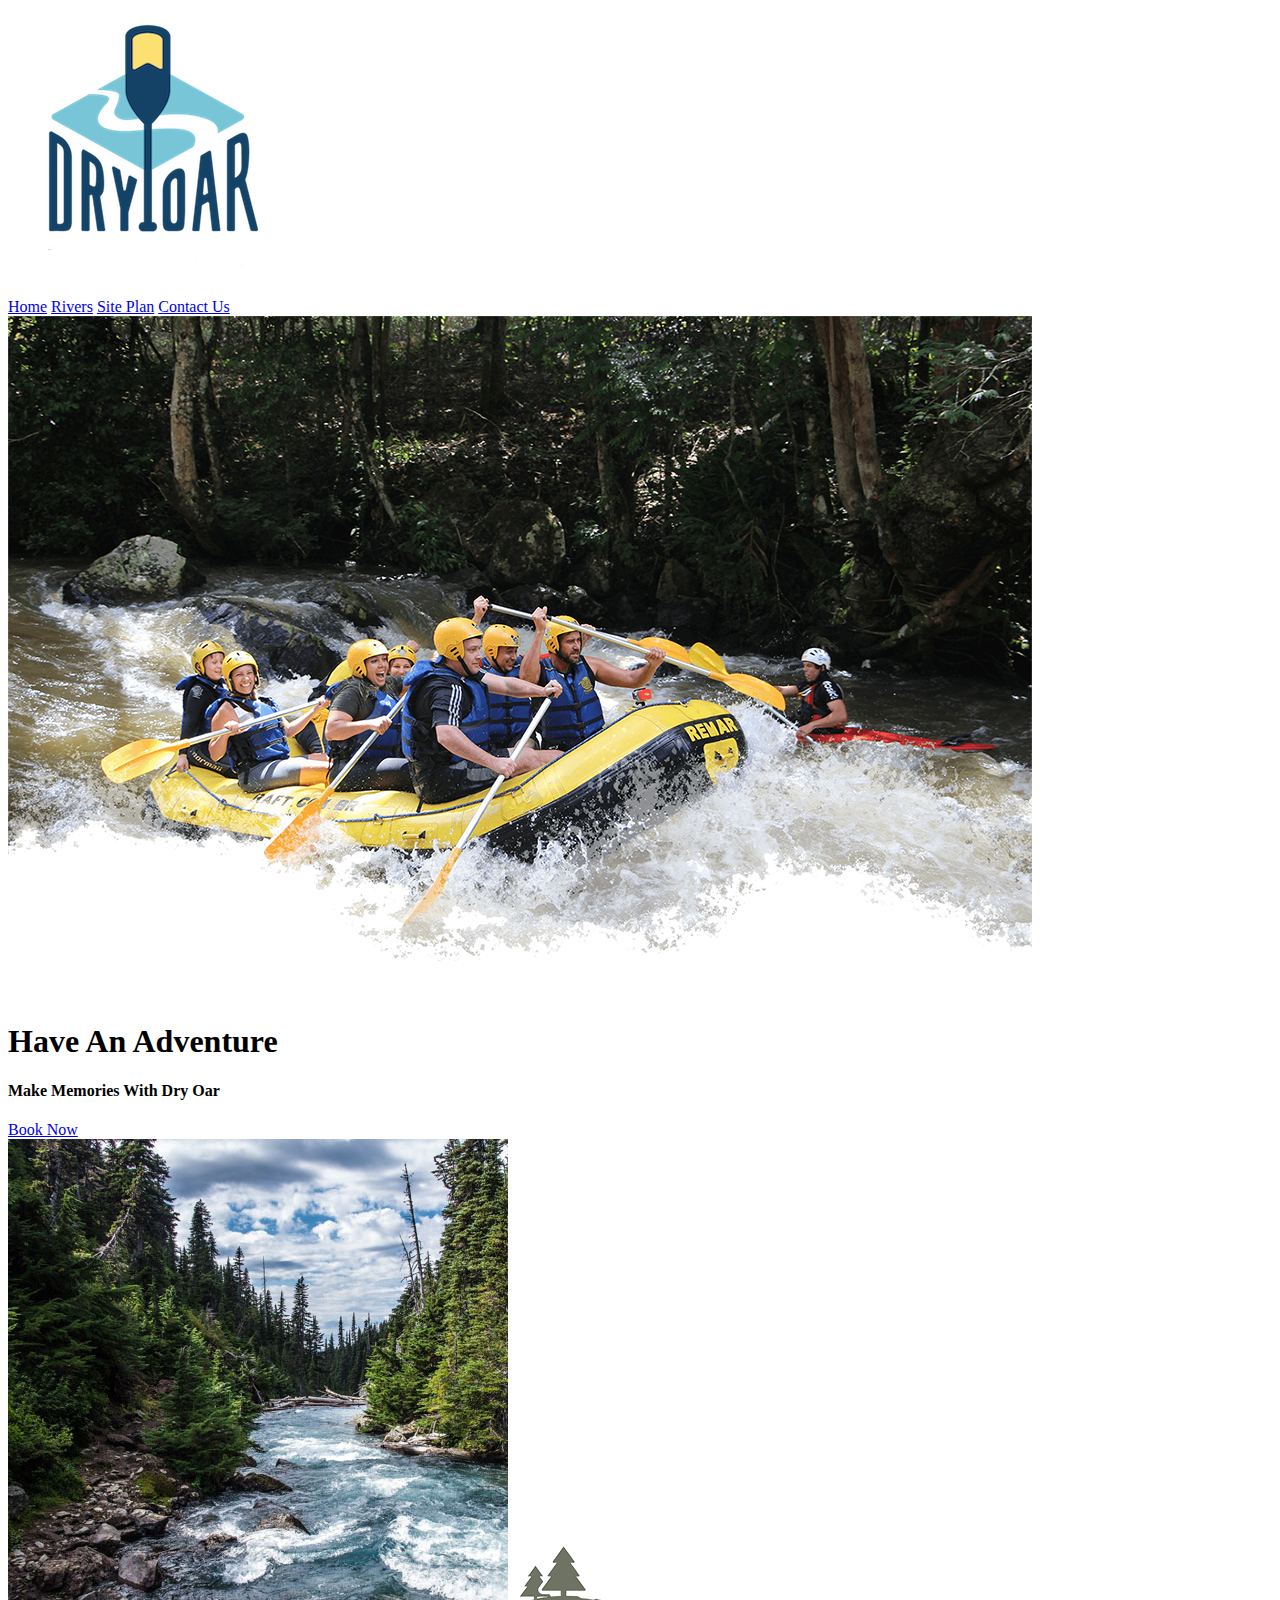
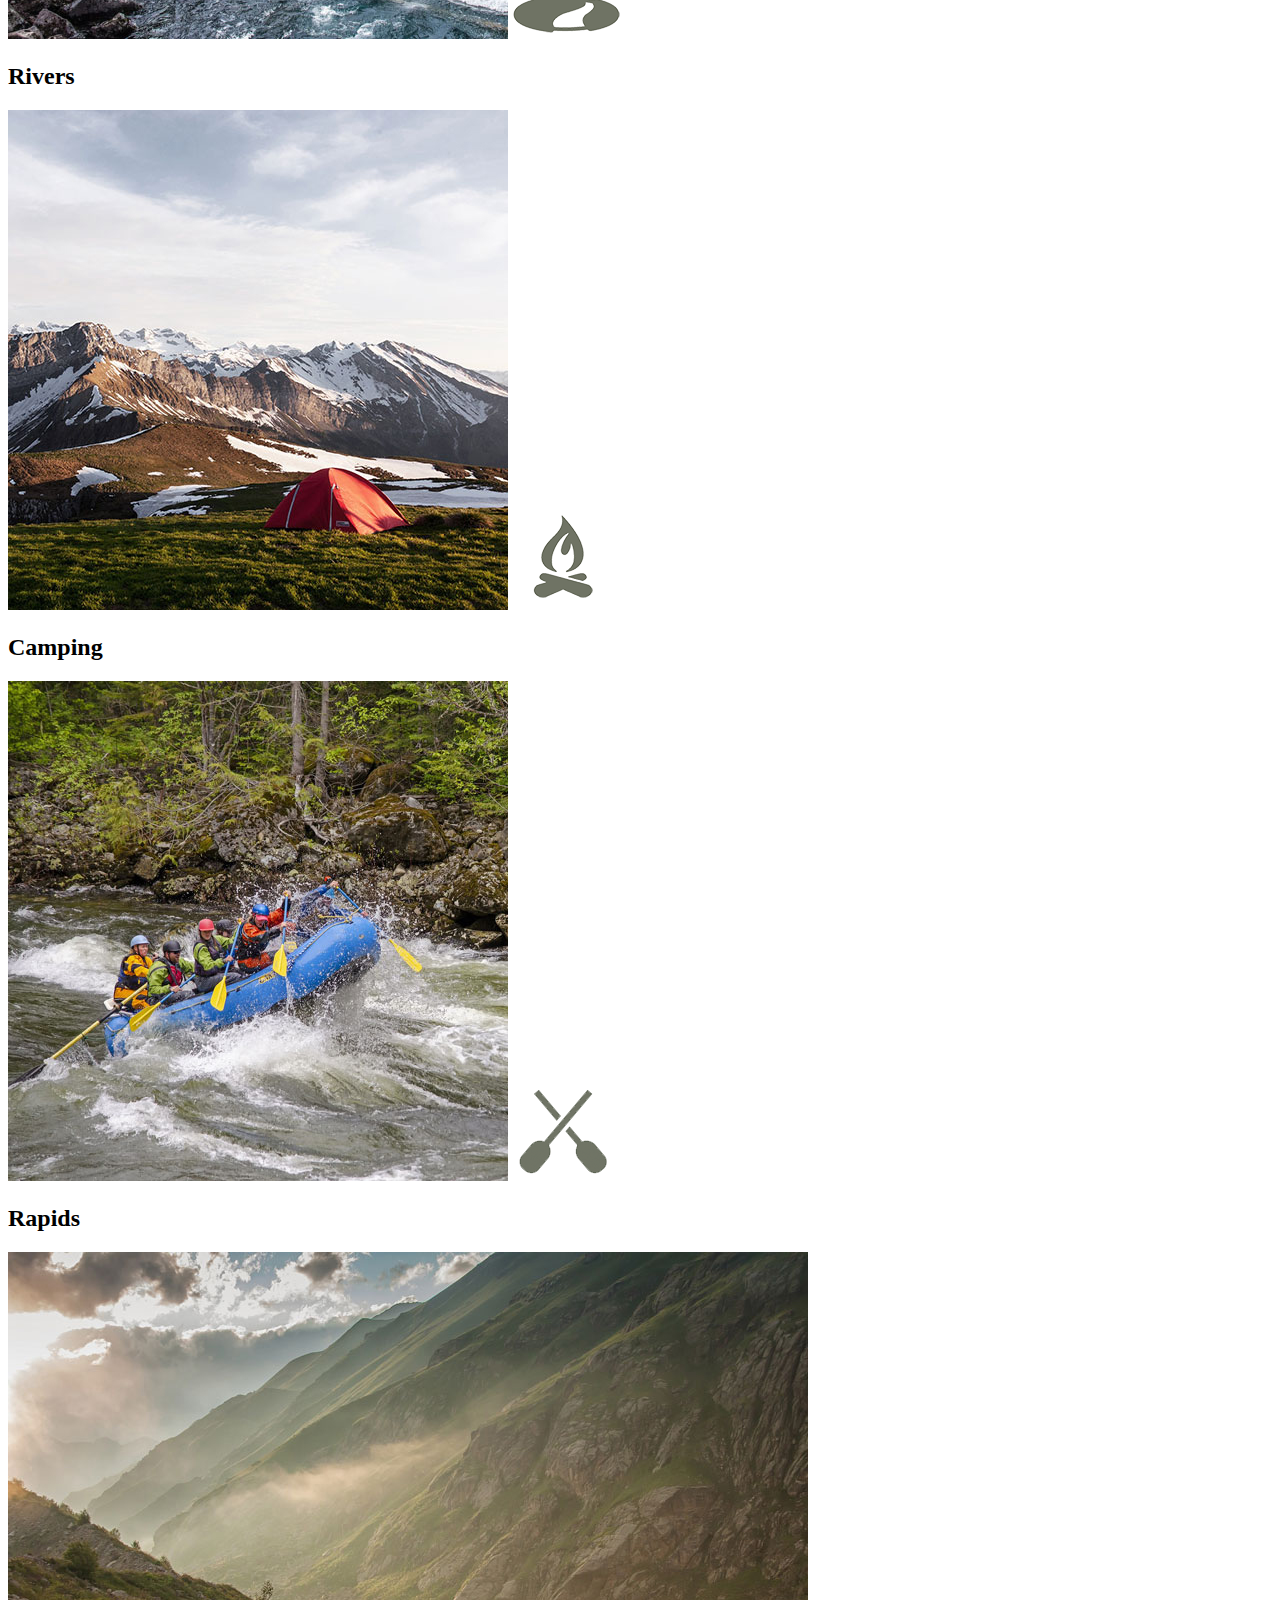
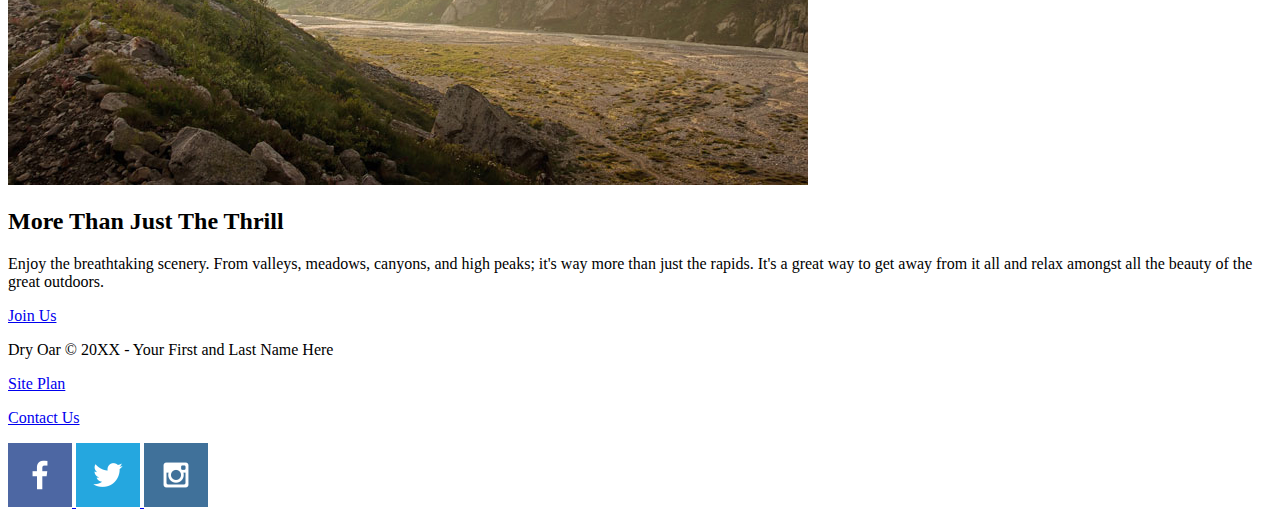
==== wwr/index.html @ d90bd67d "create html for home page" ====
<!DOCTYPE html>
<html lang="en">
  <head>
    <meta charset="UTF-8" />
    <meta name="viewport" content="width=device-width, initial-scale=1.0" />
    <title>Whitewater Rafting Vacations | Dry Oar Boating | Home</title>
  </head>
  <body>
    <header>
      <a id="logo_link" href="index.html">
        <img class="logo" src="images/logo.png" alt="Dry Oar Logo" />
      </a>
      <nav>
        <a href="index.html">Home</a>
        <a href="#">Rivers</a>
        <a href="site-plan-rafting.html">Site Plan</a>
        <a href="contactus.html">Contact Us</a>
      </nav>
    </header>
    <div id="hero">
      <div id="hero-box">
        <img
          id="hero-img"
          src="images/hero.png"
          alt="People enjoying white water rafting"
        />
      </div>
      <section id="hero-msg">
        <h1 class="home-title">Have An Adventure</h1>
        <h4>Make Memories With Dry Oar</h4>
        <div class="button-box">
          <a class="book" href="contactus.html">Book Now</a>
        </div>
      </section>
    </div>
    <main class="home-grid">
      <section class="rivers-card">
        <img class="card-img" src="images/rivers.jpg" alt="river in forest" />
        <img class="icon" src="images/river_icon.png" alt="river icon" />
        <h2>Rivers</h2>
      </section>
      <section class="camping-card">
        <img
          class="card-img"
          src="images/camping.jpg"
          alt="tent in mountains"
        />
        <img class="icon" src="images/fire_icon.png" alt="fire icon" />
        <h2>Camping</h2>
      </section>
      <section class="rapids-card">
        <img class="card-img" src="images/rapids.jpg" alt="rafting boat" />
        <img class="icon" src="images/oars.png" alt="oars icon" />
        <h2>Rapids</h2>
      </section>
      <img class="mountains" src="images/mountains.jpg" alt="Misty mountains" />
      <section class="msg">
        <h2>More Than Just The Thrill</h2>
        <p>
          Enjoy the breathtaking scenery. From valleys, meadows, canyons, and
          high peaks; it's way more than just the rapids. It's a great way to
          get away from it all and relax amongst all the beauty of the great
          outdoors.
        </p>
        <a class="join" href="rivers.html">Join Us</a>
      </section>
    </main>
    <footer>
      <p>Dry Oar &copy; 20XX - Your First and Last Name Here</p>
      <p><a href="site-plan-rafting.html">Site Plan</a></p>
      <p><a href="contactus.html">Contact Us</a></p>
      <div class="social">
        <a href="https://facebook.com">
          <img src="images/facebook.png" alt="fb icon" />
        </a>
        <a href="https://twitter.com">
          <img src="images/twitter.png" alt="twitter icon" />
        </a>
        <a href="https://instagram.com">
          <img src="images/instagram.png" alt="instagram icon" />
        </a>
      </div>
    </footer>
  </body>
</html>
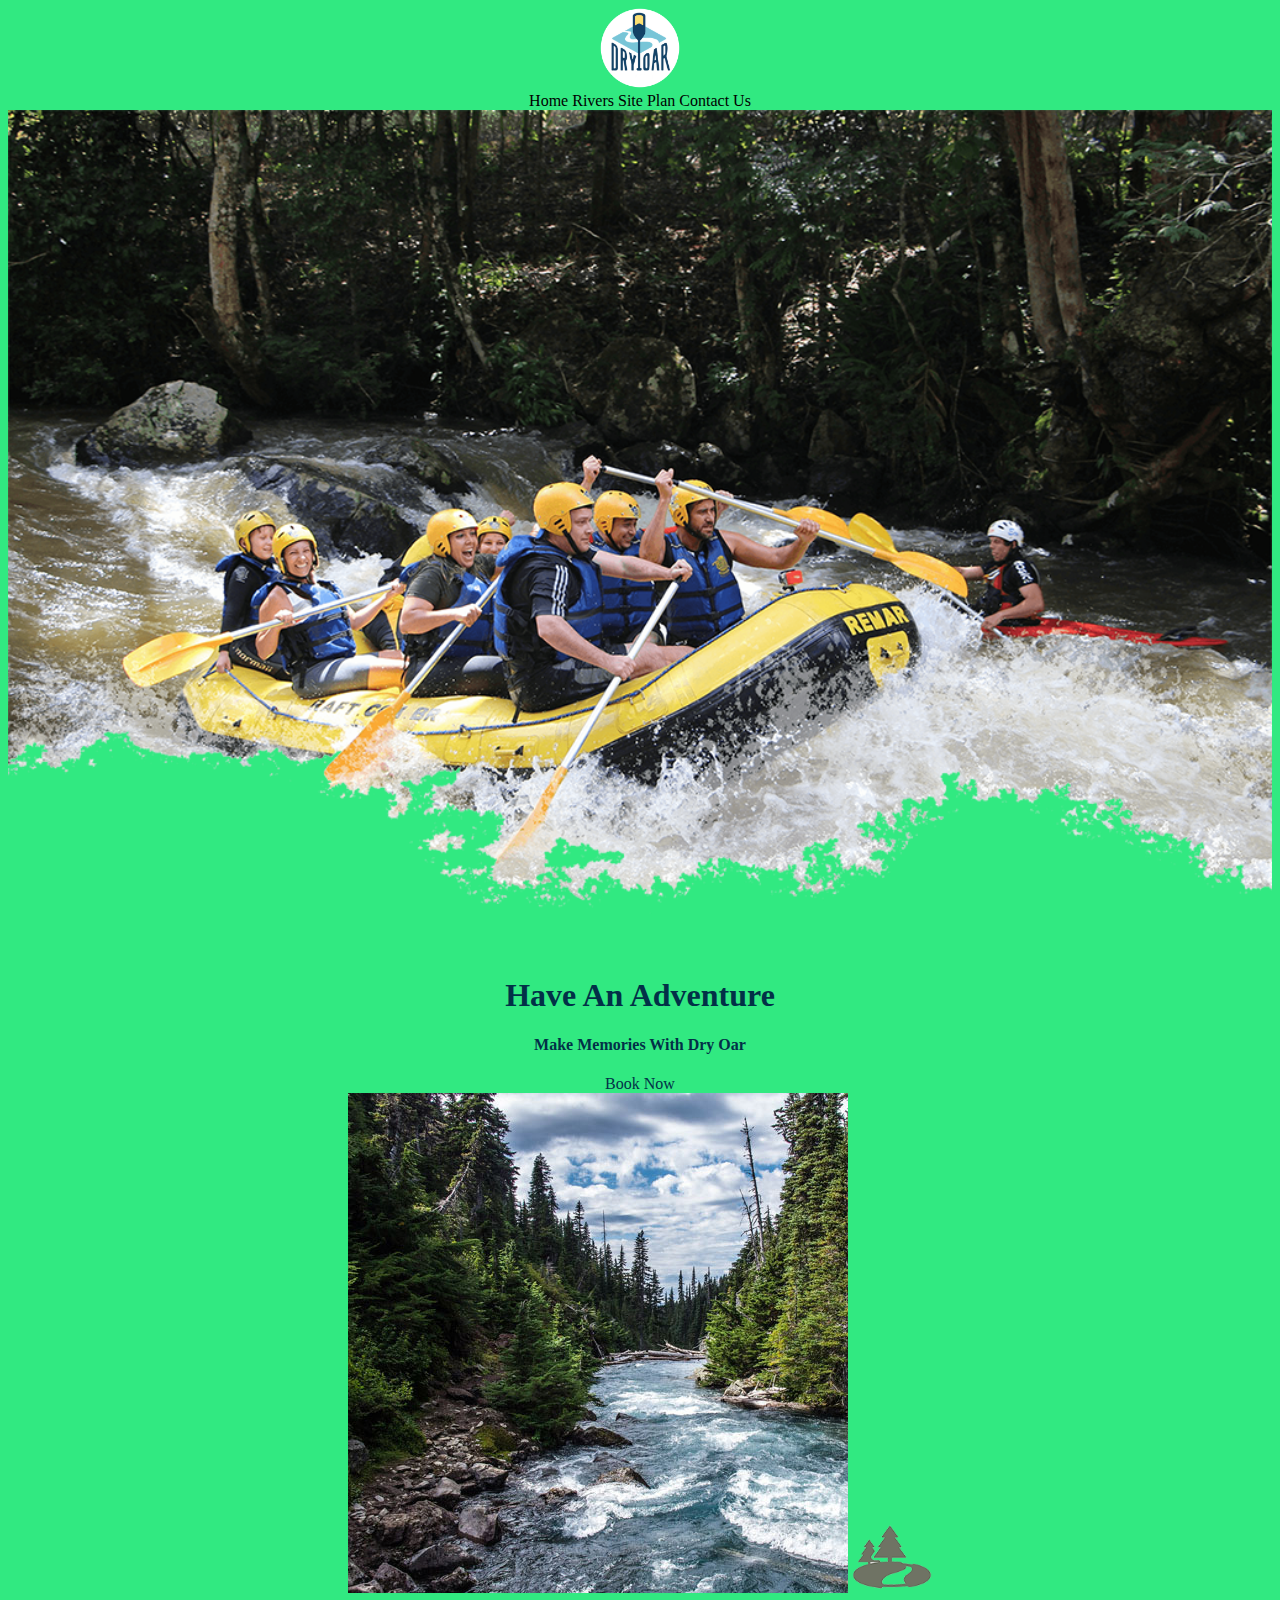
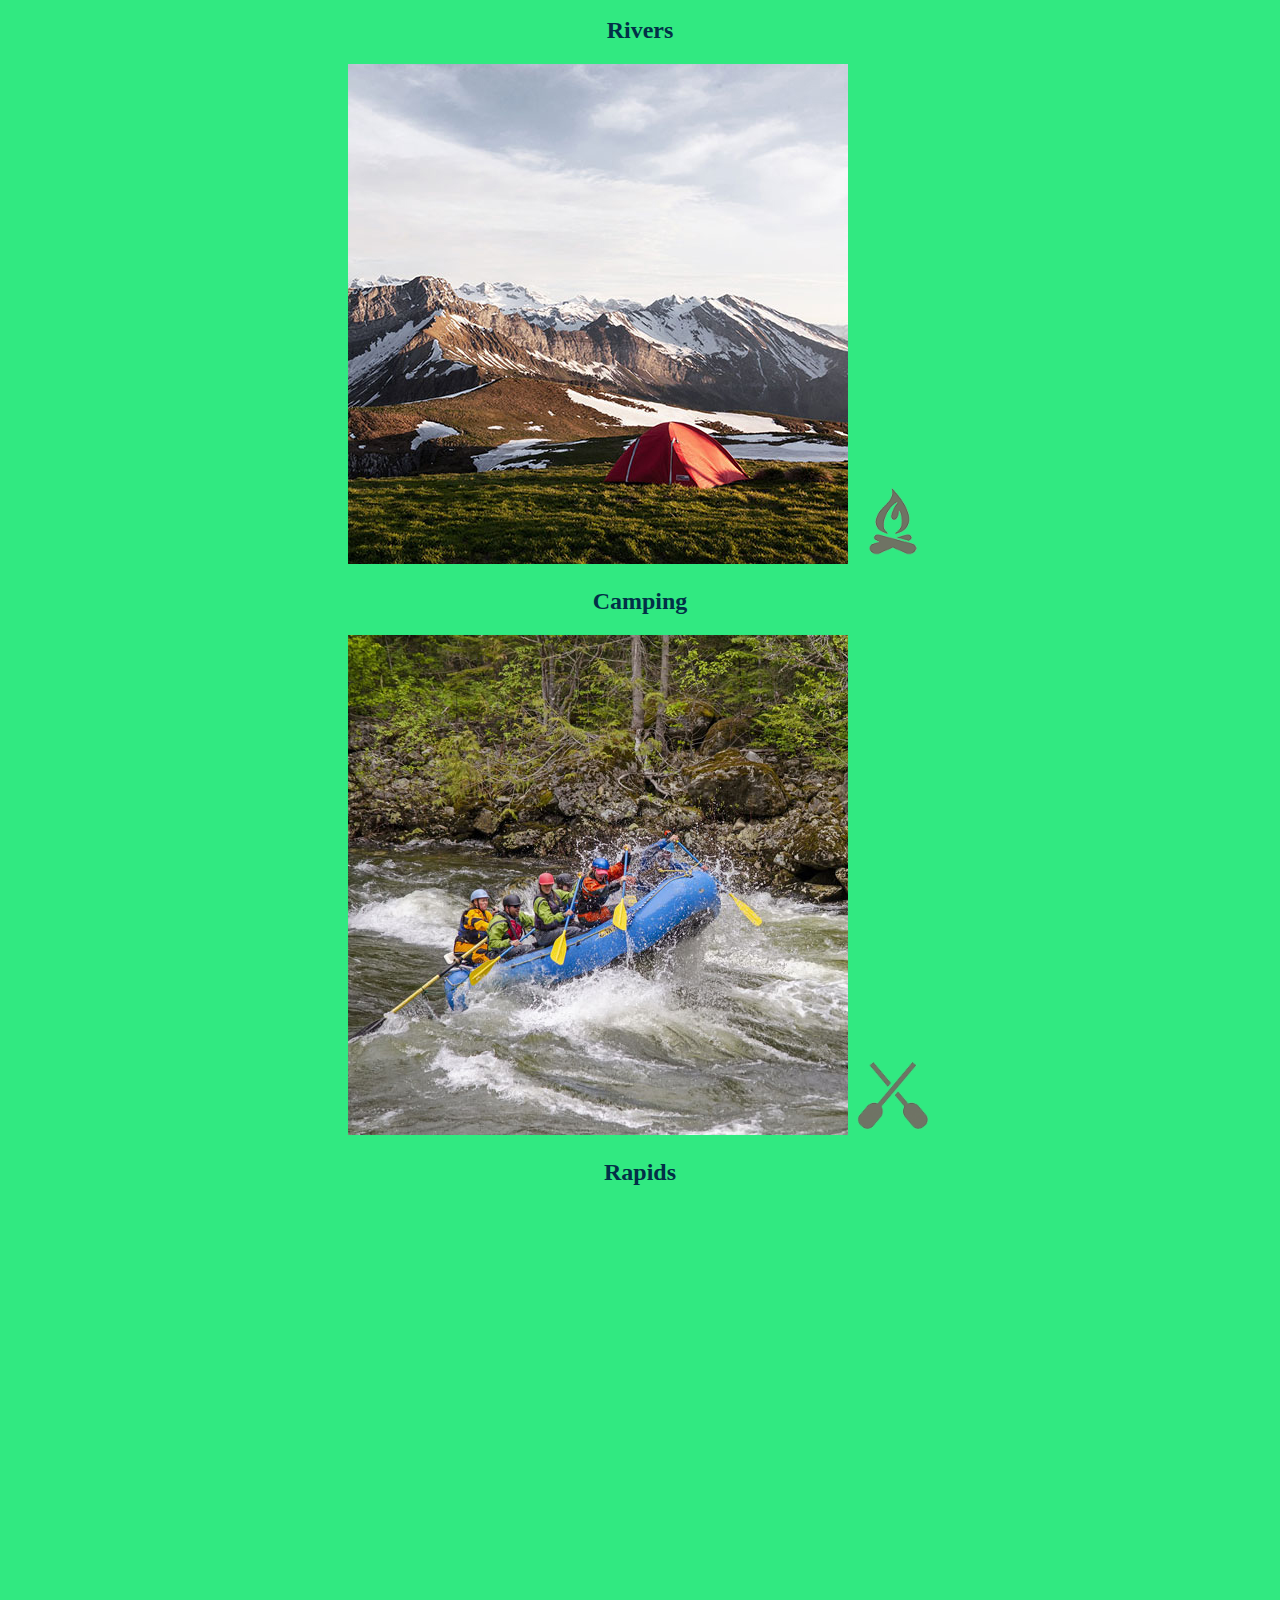
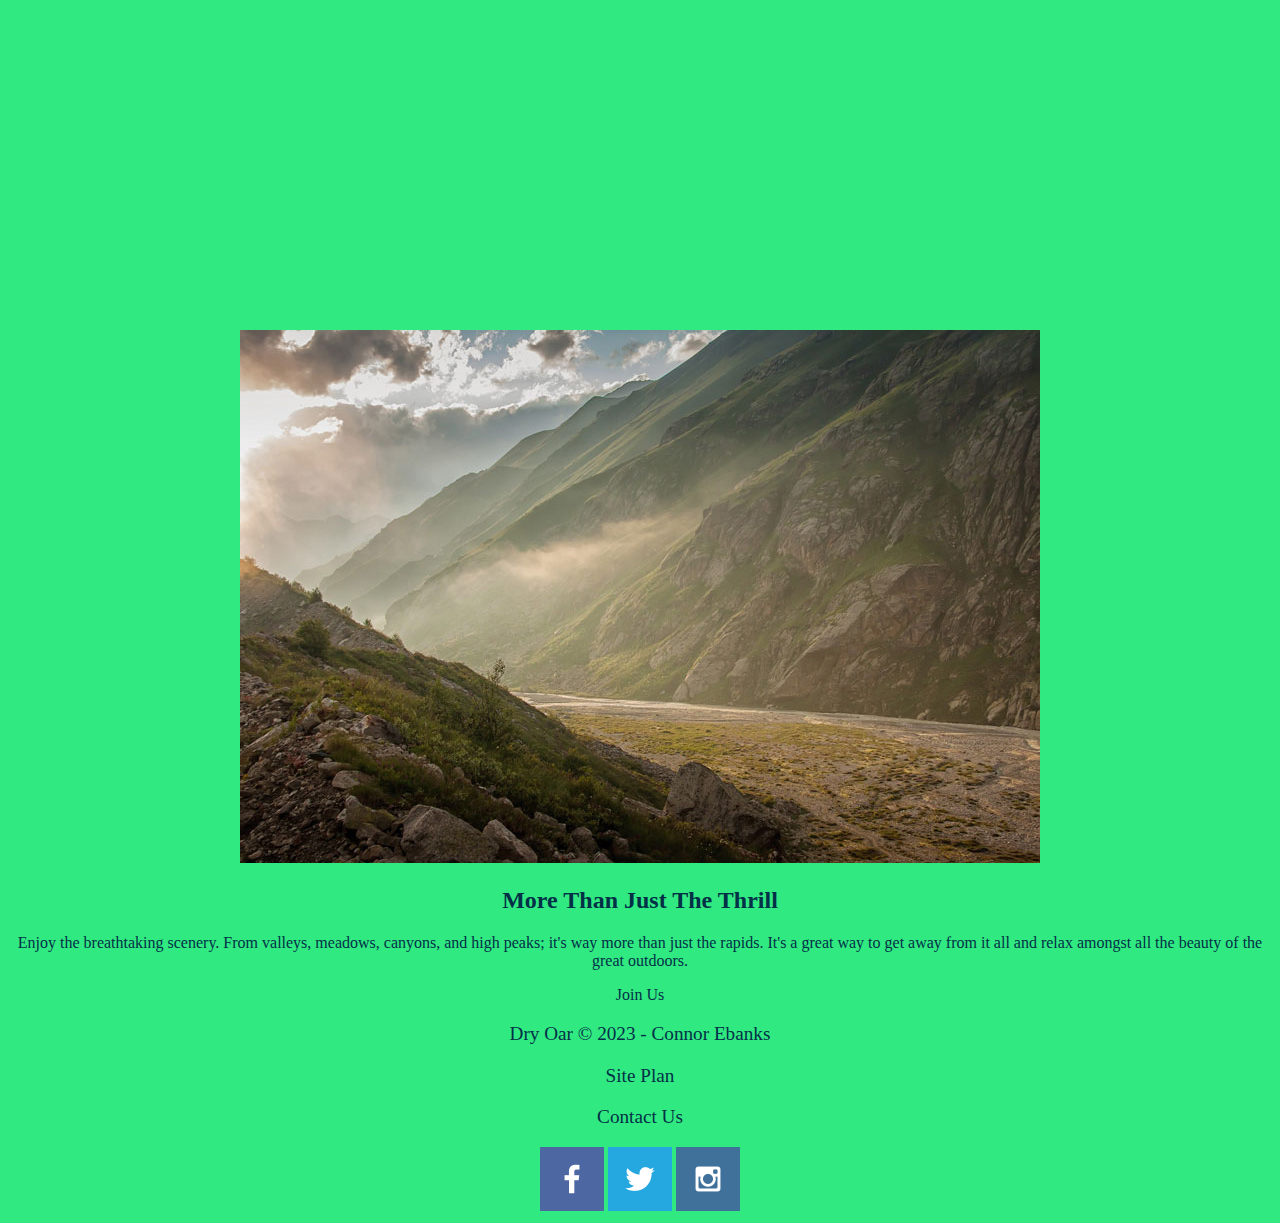
==== commit 4c969a14: "Css added" ====
--- a/wwr/index.html
+++ b/wwr/index.html
@@ -3,83 +3,91 @@
   <head>
     <meta charset="UTF-8" />
     <meta name="viewport" content="width=device-width, initial-scale=1.0" />
+    <link rel="stylesheet" href="styles/style.css" />
     <title>Whitewater Rafting Vacations | Dry Oar Boating | Home</title>
   </head>
   <body>
-    <header>
-      <a id="logo_link" href="index.html">
-        <img class="logo" src="images/logo.png" alt="Dry Oar Logo" />
-      </a>
-      <nav>
-        <a href="index.html">Home</a>
-        <a href="#">Rivers</a>
-        <a href="site-plan-rafting.html">Site Plan</a>
-        <a href="contactus.html">Contact Us</a>
-      </nav>
-    </header>
-    <div id="hero">
-      <div id="hero-box">
+    <div id="content">
+      <header>
+        <a id="logo_link" href="index.html">
+          <img class="logo" src="images/logo.png" alt="Dry Oar Logo" />
+        </a>
+        <nav>
+          <a href="index.html">Home</a>
+          <a href="#">Rivers</a>
+          <a href="site-plan-rafting.html">Site Plan</a>
+          <a href="contactus.html">Contact Us</a>
+        </nav>
+      </header>
+      <div id="hero">
+        <div id="hero-box">
+          <img
+            id="hero-img"
+            src="images/hero.png"
+            alt="People enjoying white water rafting"
+          />
+        </div>
+        <section id="hero-msg">
+          <h1 class="home-title">Have An Adventure</h1>
+          <h4>Make Memories With Dry Oar</h4>
+          <div class="button-box">
+            <a class="book" href="contactus.html">Book Now</a>
+          </div>
+        </section>
+      </div>
+      <main class="home-grid">
+        <section class="rivers-card">
+          <img class="card-img" src="images/rivers.jpg" alt="river in forest" />
+          <img class="icon" src="images/river_icon.png" alt="river icon" />
+          <h2>Rivers</h2>
+        </section>
+        <section class="camping-card">
+          <img
+            class="card-img"
+            src="images/camping.jpg"
+            alt="tent in mountains"
+          />
+          <img class="icon" src="images/fire_icon.png" alt="fire icon" />
+          <h2>Camping</h2>
+        </section>
+        <section class="rapids-card">
+          <img class="card-img" src="images/rapids.jpg" alt="rafting boat" />
+          <img class="icon" src="images/oars.png" alt="oars icon" />
+          <h2>Rapids</h2>
+        </section>
+        <div id="background"></div>
         <img
-          id="hero-img"
-          src="images/hero.png"
-          alt="People enjoying white water rafting"
+          class="mountains"
+          src="images/mountains.jpg"
+          alt="Misty mountains"
         />
-      </div>
-      <section id="hero-msg">
-        <h1 class="home-title">Have An Adventure</h1>
-        <h4>Make Memories With Dry Oar</h4>
-        <div class="button-box">
-          <a class="book" href="contactus.html">Book Now</a>
+        <section class="msg">
+          <h2>More Than Just The Thrill</h2>
+          <p>
+            Enjoy the breathtaking scenery. From valleys, meadows, canyons, and
+            high peaks; it's way more than just the rapids. It's a great way to
+            get away from it all and relax amongst all the beauty of the great
+            outdoors.
+          </p>
+          <a class="join" href="rivers.html">Join Us</a>
+        </section>
+      </main>
+      <footer>
+        <p>Dry Oar &copy; 2023 - Connor Ebanks</p>
+        <p><a href="site-plan-rafting.html">Site Plan</a></p>
+        <p><a href="contactus.html">Contact Us</a></p>
+        <div class="social">
+          <a href="https://facebook.com">
+            <img src="images/facebook.png" alt="fb icon" />
+          </a>
+          <a href="https://twitter.com">
+            <img src="images/twitter.png" alt="twitter icon" />
+          </a>
+          <a href="https://instagram.com">
+            <img src="images/instagram.png" alt="instagram icon" />
+          </a>
         </div>
-      </section>
+      </footer>
     </div>
-    <main class="home-grid">
-      <section class="rivers-card">
-        <img class="card-img" src="images/rivers.jpg" alt="river in forest" />
-        <img class="icon" src="images/river_icon.png" alt="river icon" />
-        <h2>Rivers</h2>
-      </section>
-      <section class="camping-card">
-        <img
-          class="card-img"
-          src="images/camping.jpg"
-          alt="tent in mountains"
-        />
-        <img class="icon" src="images/fire_icon.png" alt="fire icon" />
-        <h2>Camping</h2>
-      </section>
-      <section class="rapids-card">
-        <img class="card-img" src="images/rapids.jpg" alt="rafting boat" />
-        <img class="icon" src="images/oars.png" alt="oars icon" />
-        <h2>Rapids</h2>
-      </section>
-      <img class="mountains" src="images/mountains.jpg" alt="Misty mountains" />
-      <section class="msg">
-        <h2>More Than Just The Thrill</h2>
-        <p>
-          Enjoy the breathtaking scenery. From valleys, meadows, canyons, and
-          high peaks; it's way more than just the rapids. It's a great way to
-          get away from it all and relax amongst all the beauty of the great
-          outdoors.
-        </p>
-        <a class="join" href="rivers.html">Join Us</a>
-      </section>
-    </main>
-    <footer>
-      <p>Dry Oar &copy; 20XX - Your First and Last Name Here</p>
-      <p><a href="site-plan-rafting.html">Site Plan</a></p>
-      <p><a href="contactus.html">Contact Us</a></p>
-      <div class="social">
-        <a href="https://facebook.com">
-          <img src="images/facebook.png" alt="fb icon" />
-        </a>
-        <a href="https://twitter.com">
-          <img src="images/twitter.png" alt="twitter icon" />
-        </a>
-        <a href="https://instagram.com">
-          <img src="images/instagram.png" alt="instagram icon" />
-        </a>
-      </div>
-    </footer>
   </body>
 </html>
--- a/wwr/styles/style.css
+++ b/wwr/styles/style.css
@@ -0,0 +1,112 @@
+#content {
+  max-width: 1600px;
+  margin: 0 auto;
+  text-align: center;
+}
+
+nav a {
+  text-align: center;
+  color: black;
+  text-decoration: none;
+}
+
+#hero-msg h1 {
+  text-align: center;
+}
+
+.button-box {
+  text-align: center;
+}
+
+main section {
+  text-align: center;
+}
+
+#background {
+  height: 725px;
+  background-color: #31e981;
+  color: #023047;
+}
+
+body {
+  background-color: #31e981;
+  color: #023047;
+}
+
+header {
+  background-color: #31e981;
+  color: #023047;
+}
+
+nav a:hover {
+  background-color: #31e981;
+  color: #f8f1ff;
+}
+
+.book,
+.join {
+  background-color: #31e981;
+  color: #023047;
+  text-decoration: none;
+}
+
+.book:hover,
+.join:hover {
+  background-color: #31e981;
+  color: #f8f1ff;
+}
+
+.msg {
+  background-color: #31e981;
+  color: #023047;
+}
+
+footer {
+  background-color: #31e981;
+  color: #023047;
+}
+
+.home-title {
+  color: #023047;
+}
+
+h4 {
+  color: #023047;
+}
+
+.msg h2 {
+  color: #023047;
+}
+
+.msg p {
+  color: #023047;
+}
+
+footer a {
+  color: #023047;
+  text-decoration: none;
+}
+
+footer a:hover {
+  color: #023047;
+}
+
+.logo {
+  width: 80px;
+}
+
+.icon {
+  width: 80px;
+}
+
+#hero-img {
+  width: 100%;
+}
+
+footer p {
+  font-size: 1.2em;
+}
+
+footer p a:hover {
+  text-decoration: underline;
+}
